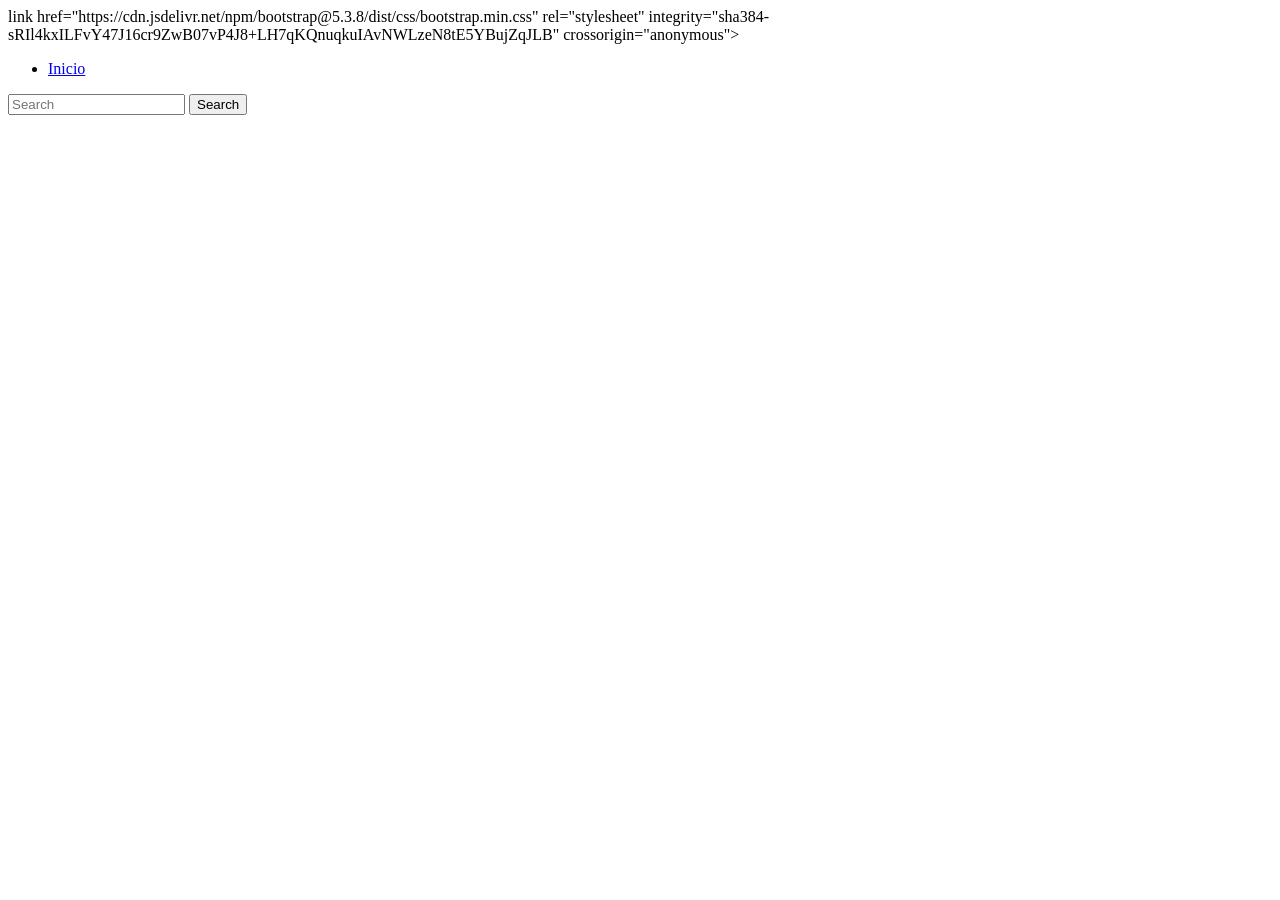
==== funciones.html @ e54c8396 "suceso" ====
<!DOCTYPE html>
<html lang="en">

<head>
    <meta charset="UTF-8">
    <meta name="viewport" content="width=device-width, initial-scale=1.0">
    <title>Funciones</title>
    <!-- Boostrap -->
    link href="https://cdn.jsdelivr.net/npm/bootstrap@5.3.8/dist/css/bootstrap.min.css" rel="stylesheet"
    integrity="sha384-sRIl4kxILFvY47J16cr9ZwB07vP4J8+LH7qKQnuqkuIAvNWLzeN8tE5YBujZqJLB" crossorigin="anonymous">
    <!-- Google Fonts -->

    <!-- CSS -->
</head>

<body class="bg-dark text-white">
 <nav class="navbar d-flex align-items-center>
            <div class="container-fluid">
                <a class="navbar-brand fs-1 text-warning"><i class="bi bi-javascript"></i></a>
                <ul>
                    <li><i class="bi bi-house fs-4"></i><a href="portada.html">Inicio</a></li>
                </ul>
                <form class="d-flex" role="search">
                    <input class="form-control me-2" type="search" placeholder="Search" aria-label="Search" />
                    <button class="btn btn-outline-success" type="submit">Search</button>
                </form>
            </div>
        </nav>
</body>

</html>
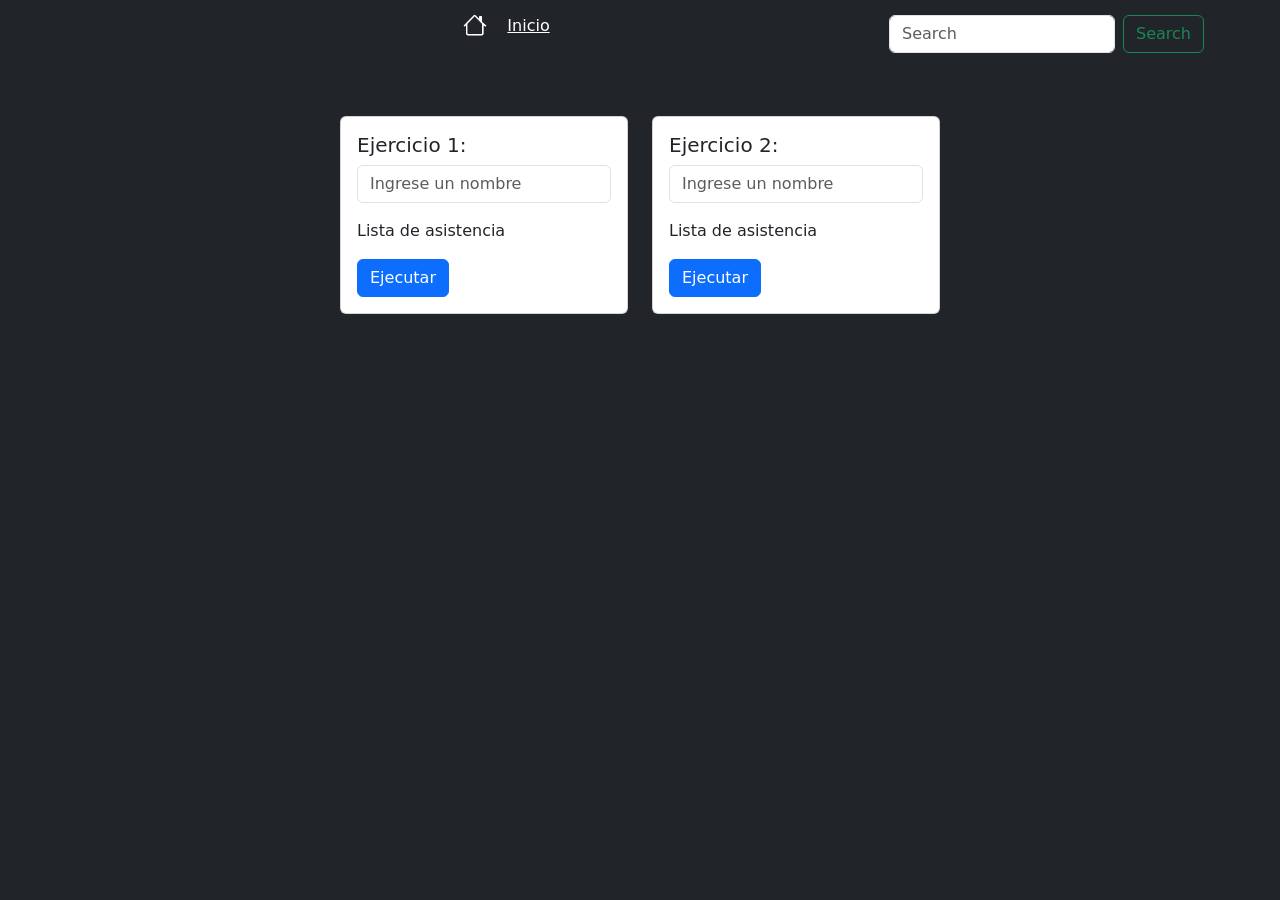
==== commit be3b0e77: "nuevo" ====
--- a/funciones.html
+++ b/funciones.html
@@ -1,31 +1,87 @@
 <!DOCTYPE html>
-<html lang="en">
+<html lang="es">
 
 <head>
     <meta charset="UTF-8">
     <meta name="viewport" content="width=device-width, initial-scale=1.0">
-    <title>Funciones</title>
-    <!-- Boostrap -->
-    link href="https://cdn.jsdelivr.net/npm/bootstrap@5.3.8/dist/css/bootstrap.min.css" rel="stylesheet"
-    integrity="sha384-sRIl4kxILFvY47J16cr9ZwB07vP4J8+LH7qKQnuqkuIAvNWLzeN8tE5YBujZqJLB" crossorigin="anonymous">
-    <!-- Google Fonts -->
+    <meta name="author" content="danieljimenezliceovvh.cl">
 
-    <!-- CSS -->
+    <link rel="stylesheet" href="static/css/bucles.css">
+
+    <!-- Bootstrap icons -->
+    <link rel="stylesheet" href="https://cdn.jsdelivr.net/npm/bootstrap-icons@1.13.1/font/bootstrap-icons.min.css">
+
+    <!-- Bootstrap CSS -->
+    <link href="https://cdn.jsdelivr.net/npm/bootstrap@5.3.8/dist/css/bootstrap.min.css" rel="stylesheet">
+
+    <title>Bucles for</title>
 </head>
 
 <body class="bg-dark text-white">
- <nav class="navbar d-flex align-items-center>
+
+    <header>
+        <nav class="navbar d-flex align-items-center">
             <div class="container-fluid">
-                <a class="navbar-brand fs-1 text-warning"><i class="bi bi-javascript"></i></a>
+                <a class="navbar-brand fs-1 text-warning">
+                    <i class="bi bi-javascript"></i>
+                </a>
+
                 <ul>
-                    <li><i class="bi bi-house fs-4"></i><a href="portada.html">Inicio</a></li>
+                    <li>
+                        <i class="bi bi-house fs-4"></i>
+                        <a href="portada.html">Inicio</a>
+                    </li>
                 </ul>
-                <form class="d-flex" role="search">
-                    <input class="form-control me-2" type="search" placeholder="Search" aria-label="Search" />
+
+                <form class="d-flex">
+                    <input class="form-control me-2" type="search" placeholder="Search" />
                     <button class="btn btn-outline-success" type="submit">Search</button>
                 </form>
             </div>
         </nav>
+    </header>
+
+    <main class="contenedor p-5 d-flex flex-wrap gap-4 align-items-center justify-content-center">
+        <div class="card mb-4" style="width: 18rem;">
+            <div class="card-body">
+                <h5 class="card-title">Ejercicio 1:</h5>
+
+                <input type="text" class="form-control mb-3" id="input1" placeholder="Ingrese un nombre">
+
+                <p class="card-text">Lista de asistencia</p>
+
+                <button class="btn btn-primary" onclick="Contador()">Ejecutar</button>
+
+                <div id="container1" class="mt-4 d-none">
+                    <h5>Resultado</h5>
+                    <div id="result1" class="alert alert-success fw-bold"></div>
+                </div>
+            </div>
+        </div>
+
+        <div class="card mb-4" style="width: 18rem;">
+            <div class="card-body">
+                <h5 class="card-title">Ejercicio 2:</h5>
+
+                <input type="text" class="form-control mb-3" id="input2" placeholder="Ingrese un nombre">
+
+                <p class="card-text">Lista de asistencia</p>
+
+                <button class="btn btn-primary" onclick="ingresarUrgencia()">Ejecutar</button>
+
+                <div id="container2" class="mt-4 d-none">
+                    <h5>Resultado</h5>
+                    <div id="result2" class="alert alert-success fw-bold"></div>
+                </div>
+            </div>
+        </div>
+    </main>
+
+    <!-- Script JS -->
+    <script src="static/js/funciones.js"></script>
+
+    <!-- Bootstrap JS -->
+    <script src="https://cdn.jsdelivr.net/npm/bootstrap@5.3.8/dist/js/bootstrap.bundle.min.js"></script>
+
 </body>
-
 </html>
--- a/static/css/bucles.css
+++ b/static/css/bucles.css
@@ -0,0 +1,27 @@
+/* Reinicio de los estilos */
+* {
+margin: 0;
+padding: 0;
+box-sizing: border-box;
+}
+
+ul {
+    display: flex;
+    align-items: center;
+}
+
+li {
+    display: flex;
+    list-style: none;
+    align-items: center;
+    gap: 20px;
+}
+
+li a {
+    color: #Fff;
+}
+
+header {
+    margin: 0 auto;
+    width: 90%;
+}
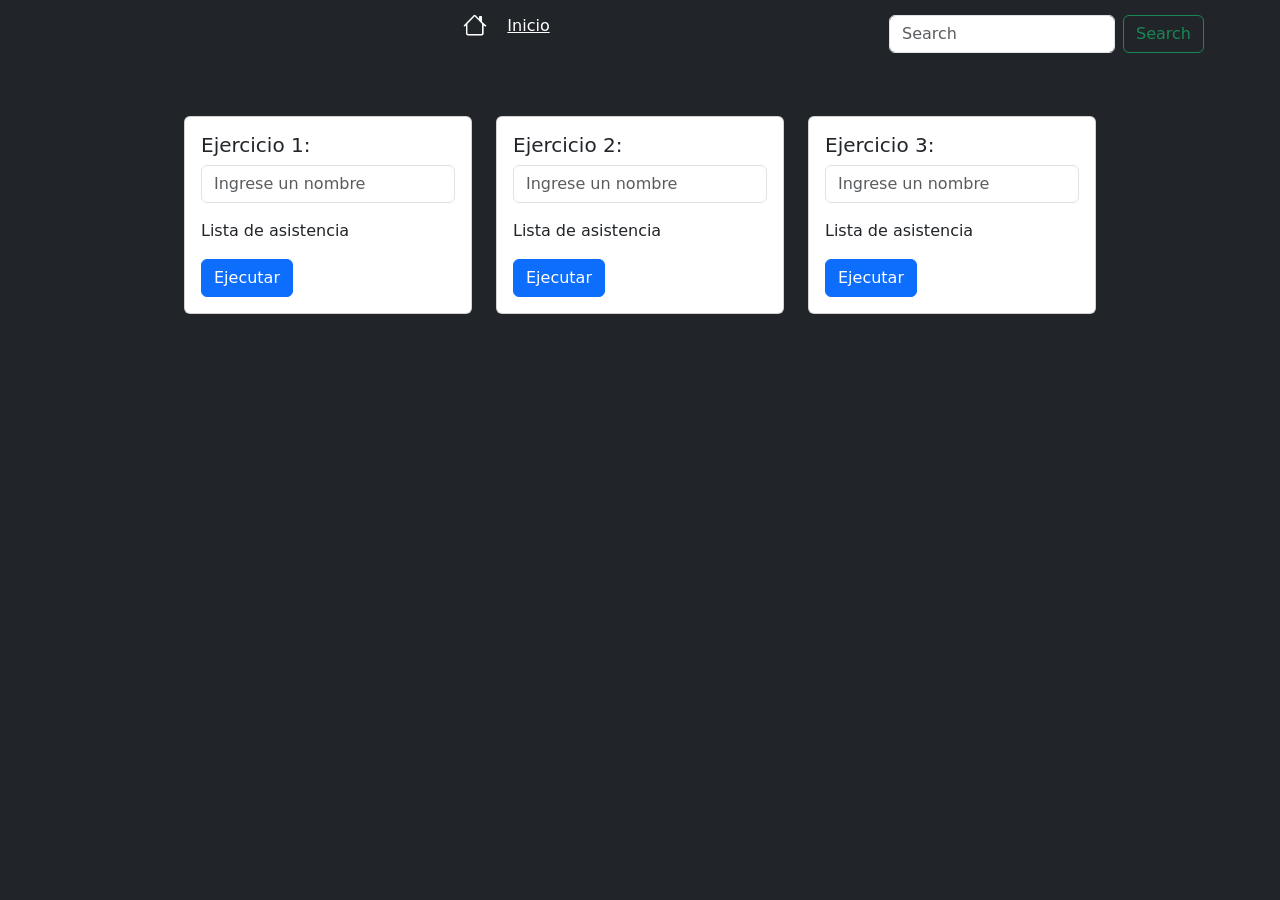
==== commit 6b2211ef: "funciones_avances" ====
--- a/funciones.html
+++ b/funciones.html
@@ -42,6 +42,7 @@
     </header>
 
     <main class="contenedor p-5 d-flex flex-wrap gap-4 align-items-center justify-content-center">
+        <!-- Caja 1 -->
         <div class="card mb-4" style="width: 18rem;">
             <div class="card-body">
                 <h5 class="card-title">Ejercicio 1:</h5>
@@ -58,6 +59,8 @@
                 </div>
             </div>
         </div>
+        
+<!-- Caja 2 -->
 
         <div class="card mb-4" style="width: 18rem;">
             <div class="card-body">
@@ -75,6 +78,26 @@
                 </div>
             </div>
         </div>
+
+        <!-- Caja 3 -->
+       
+        <div class="card mb-4" style="width: 18rem;">
+            <div class="card-body">
+                <h5 class="card-title">Ejercicio 3:</h5>
+
+                <input type="text" class="form-control mb-3" id="input3" placeholder="Ingrese un nombre">
+
+                <p class="card-text">Lista de asistencia</p>
+
+                <button class="btn btn-primary" onclick="delivery()">Ejecutar</button>
+
+                <div id="container3" class="mt-4 d-none">
+                    <h5>Resultado</h5>
+                    <div id="result3" class="alert alert-success fw-bold"></div>
+                </div>
+            </div>
+        </div>
+
     </main>
 
     <!-- Script JS -->
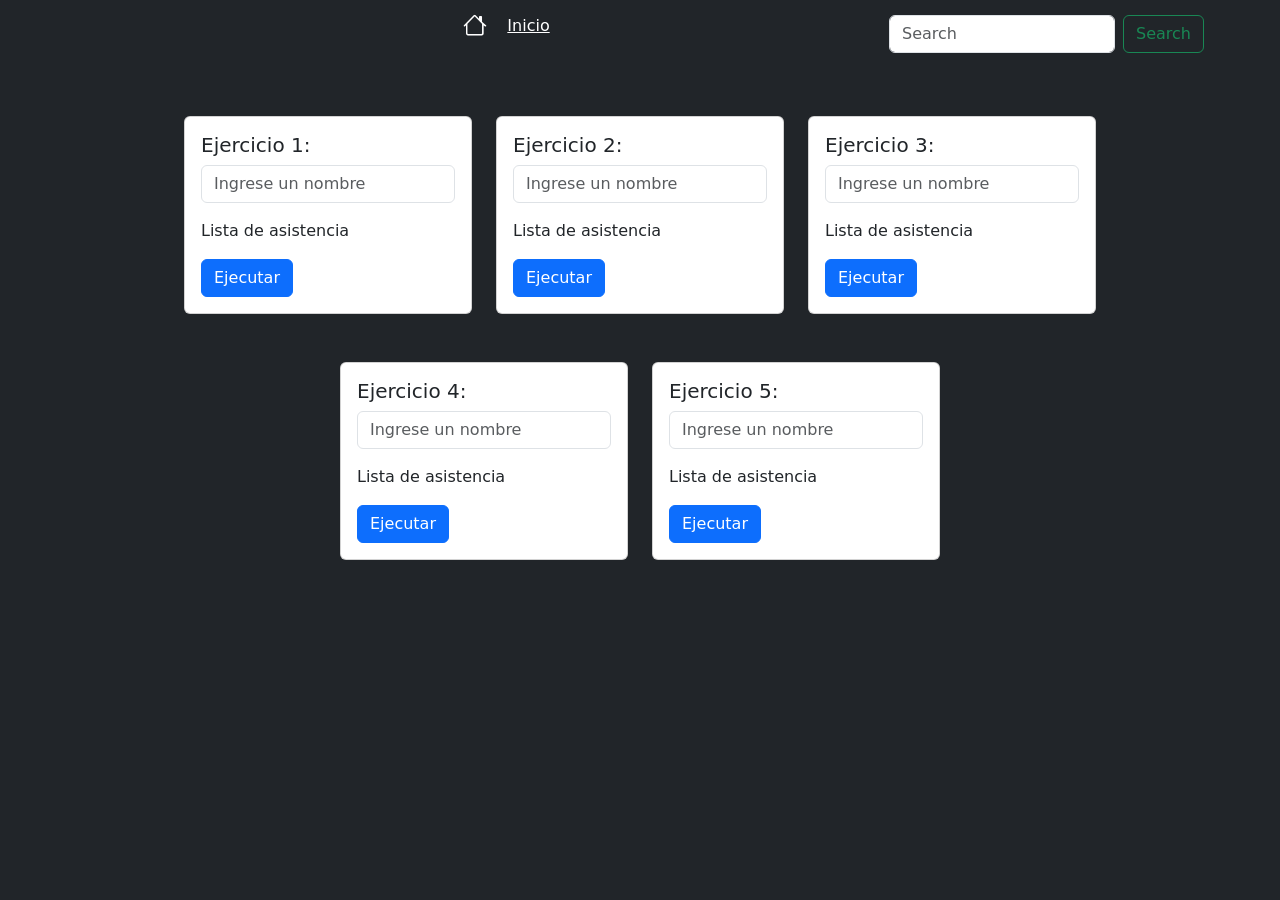
==== commit f75c5bfc: "recien" ====
--- a/funciones.html
+++ b/funciones.html
@@ -97,6 +97,47 @@
                 </div>
             </div>
         </div>
+    
+    <!-- Caja 4 -->
+
+    <div class="card mb-4" style="width: 18rem;">
+            <div class="card-body">
+                <h5 class="card-title">Ejercicio 4:</h5>
+
+                <input type="text" class="form-control mb-3" id="input4" placeholder="Ingrese un nombre">
+
+                <p class="card-text">Lista de asistencia</p>
+
+                <button class="btn btn-primary" onclick="verificarCodigo()">Ejecutar</button>
+
+                <div id="container4" class="mt-4 d-none">
+                    <h5>Resultado</h5>
+                    <div id="result4" class="alert alert-success fw-bold"></div>
+                </div>
+            </div>
+        </div>
+
+        <!-- Ejercicio 5 -->
+
+        
+    <div class="card mb-4" style="width: 18rem;">
+            <div class="card-body">
+                <h5 class="card-title">Ejercicio 5:</h5>
+
+                <input type="text" class="form-control mb-3" id="input5" placeholder="Ingrese un nombre">
+
+                <p class="card-text">Lista de asistencia</p>
+
+                <button class="btn btn-primary" onclick="simularCuotas()">Ejecutar</button>
+
+                <div id="container5" class="mt-4 d-none">
+                    <h5>Resultado</h5>
+                    <div id="result5" class="alert alert-success fw-bold"></div>
+                </div>
+            </div>
+        </div>
+
+
 
     </main>
 
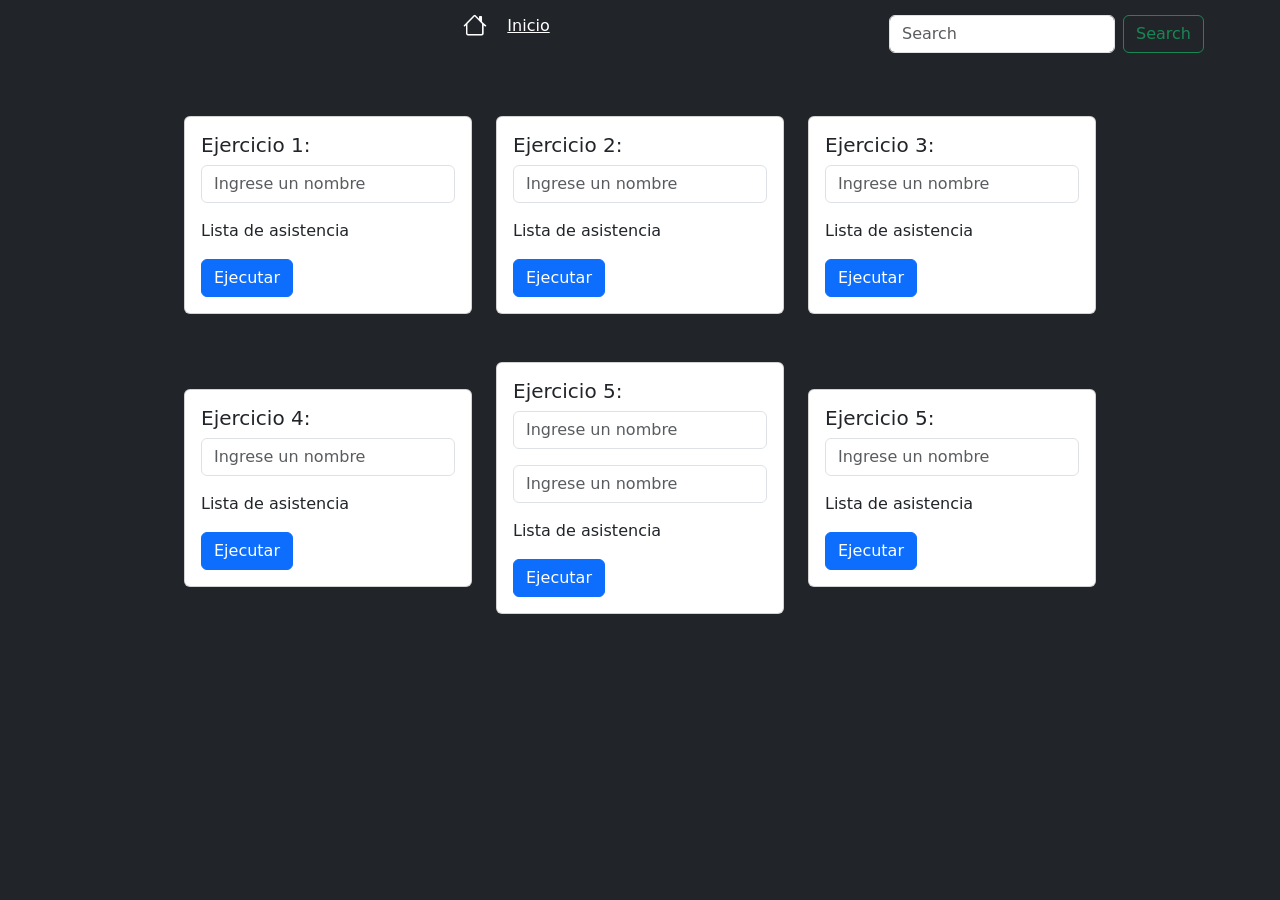
==== commit 5cbb4f0d: "renovado" ====
--- a/funciones.html
+++ b/funciones.html
@@ -59,8 +59,8 @@
                 </div>
             </div>
         </div>
-        
-<!-- Caja 2 -->
+
+        <!-- Caja 2 -->
 
         <div class="card mb-4" style="width: 18rem;">
             <div class="card-body">
@@ -80,7 +80,7 @@
         </div>
 
         <!-- Caja 3 -->
-       
+
         <div class="card mb-4" style="width: 18rem;">
             <div class="card-body">
                 <h5 class="card-title">Ejercicio 3:</h5>
@@ -97,10 +97,10 @@
                 </div>
             </div>
         </div>
-    
-    <!-- Caja 4 -->
 
-    <div class="card mb-4" style="width: 18rem;">
+        <!-- Caja 4 -->
+
+        <div class="card mb-4" style="width: 18rem;">
             <div class="card-body">
                 <h5 class="card-title">Ejercicio 4:</h5>
 
@@ -119,12 +119,13 @@
 
         <!-- Ejercicio 5 -->
 
-        
-    <div class="card mb-4" style="width: 18rem;">
+
+        <div class="card mb-4" style="width: 18rem;">
             <div class="card-body">
                 <h5 class="card-title">Ejercicio 5:</h5>
 
                 <input type="text" class="form-control mb-3" id="input5" placeholder="Ingrese un nombre">
+                <input type="text" class="form-control mb-3" id="input_5" placeholder="Ingrese un nombre">
 
                 <p class="card-text">Lista de asistencia</p>
 
@@ -137,7 +138,26 @@
             </div>
         </div>
 
+        <!-- Ejercicio 6 -->
 
+        
+
+        <div class="card mb-4" style="width: 18rem;">
+            <div class="card-body">
+                <h5 class="card-title">Ejercicio 5:</h5>
+
+                <input type="text" class="form-control mb-3" id="input6" placeholder="Ingrese un nombre">
+
+                <p class="card-text">Lista de asistencia</p>
+
+                <button class="btn btn-primary" onclick="FiltrarPrecios()">Ejecutar</button>
+
+                <div id="container6" class="mt-4 d-none">
+                    <h5>Resultado</h5>
+                    <div id="result6" class="alert alert-success fw-bold"></div>
+                </div>
+            </div>
+        </div>
 
     </main>
 
@@ -148,4 +168,5 @@
     <script src="https://cdn.jsdelivr.net/npm/bootstrap@5.3.8/dist/js/bootstrap.bundle.min.js"></script>
 
 </body>
+
 </html>
